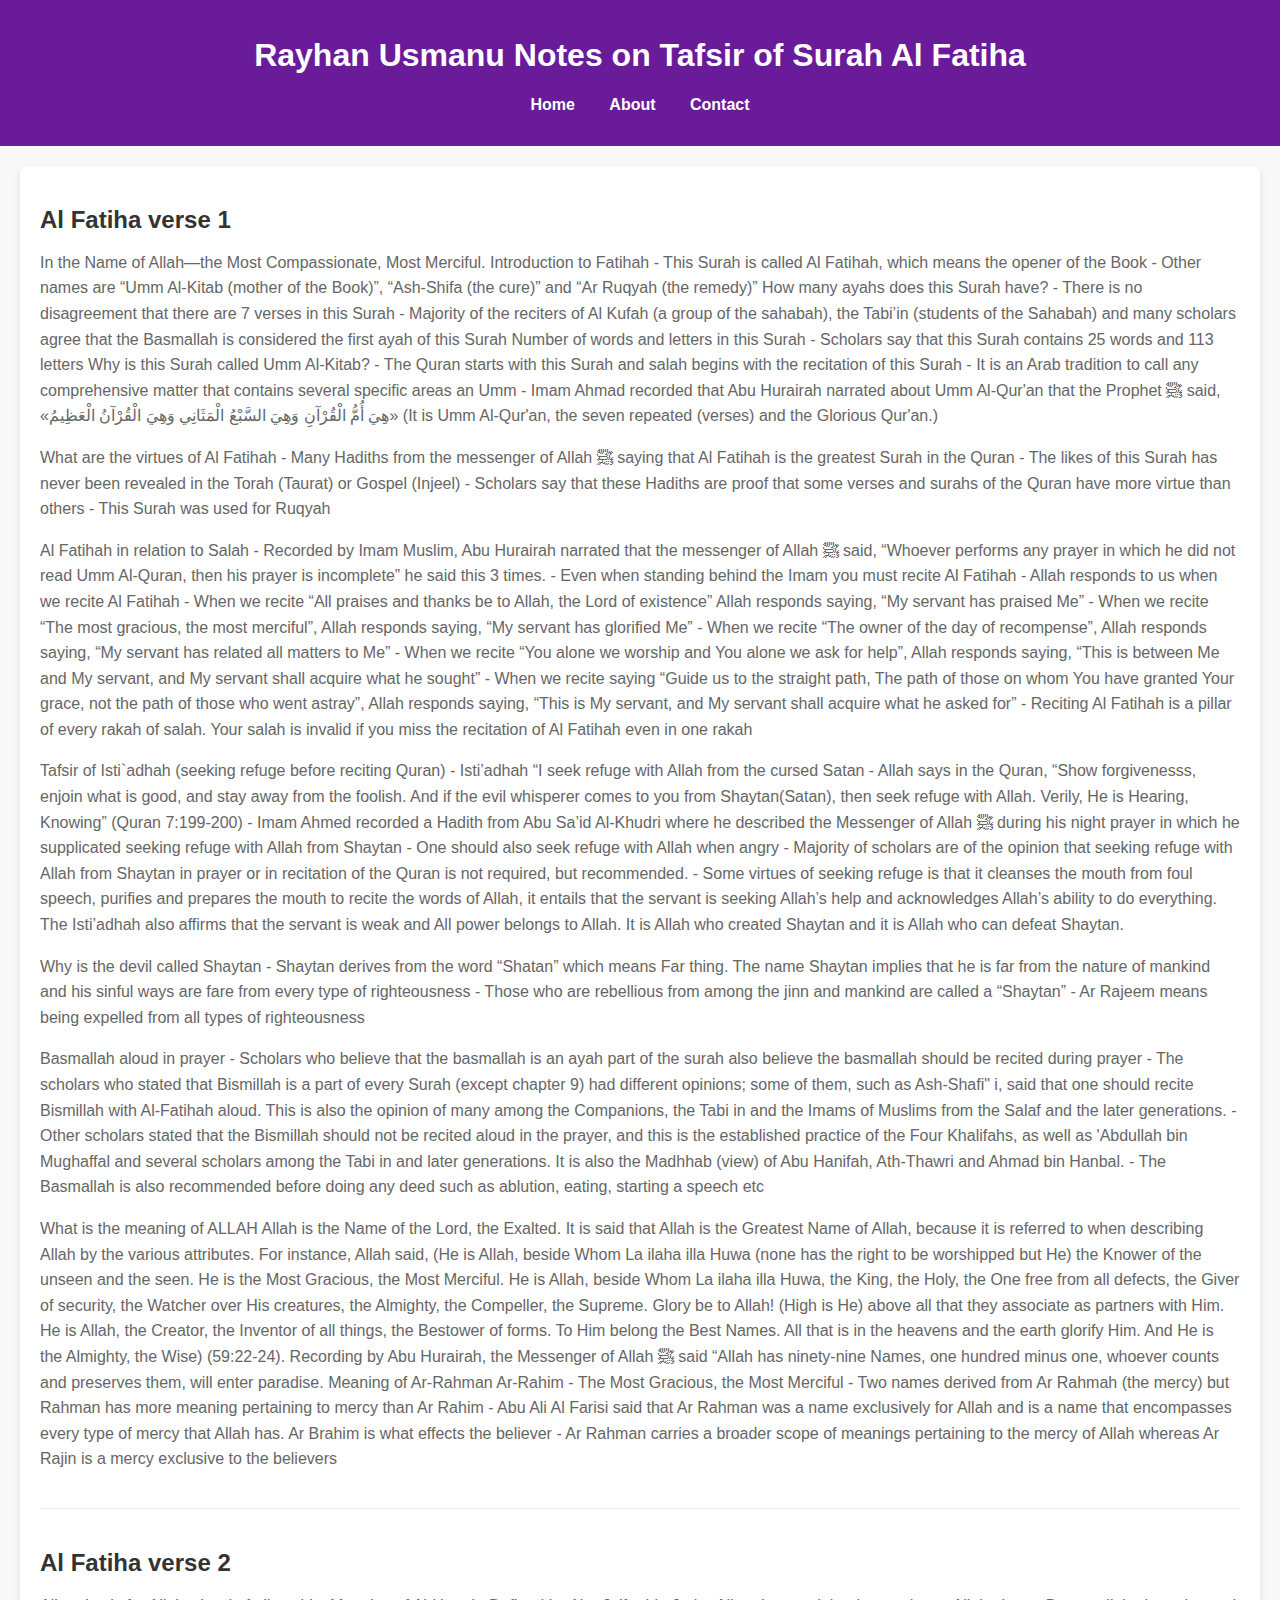
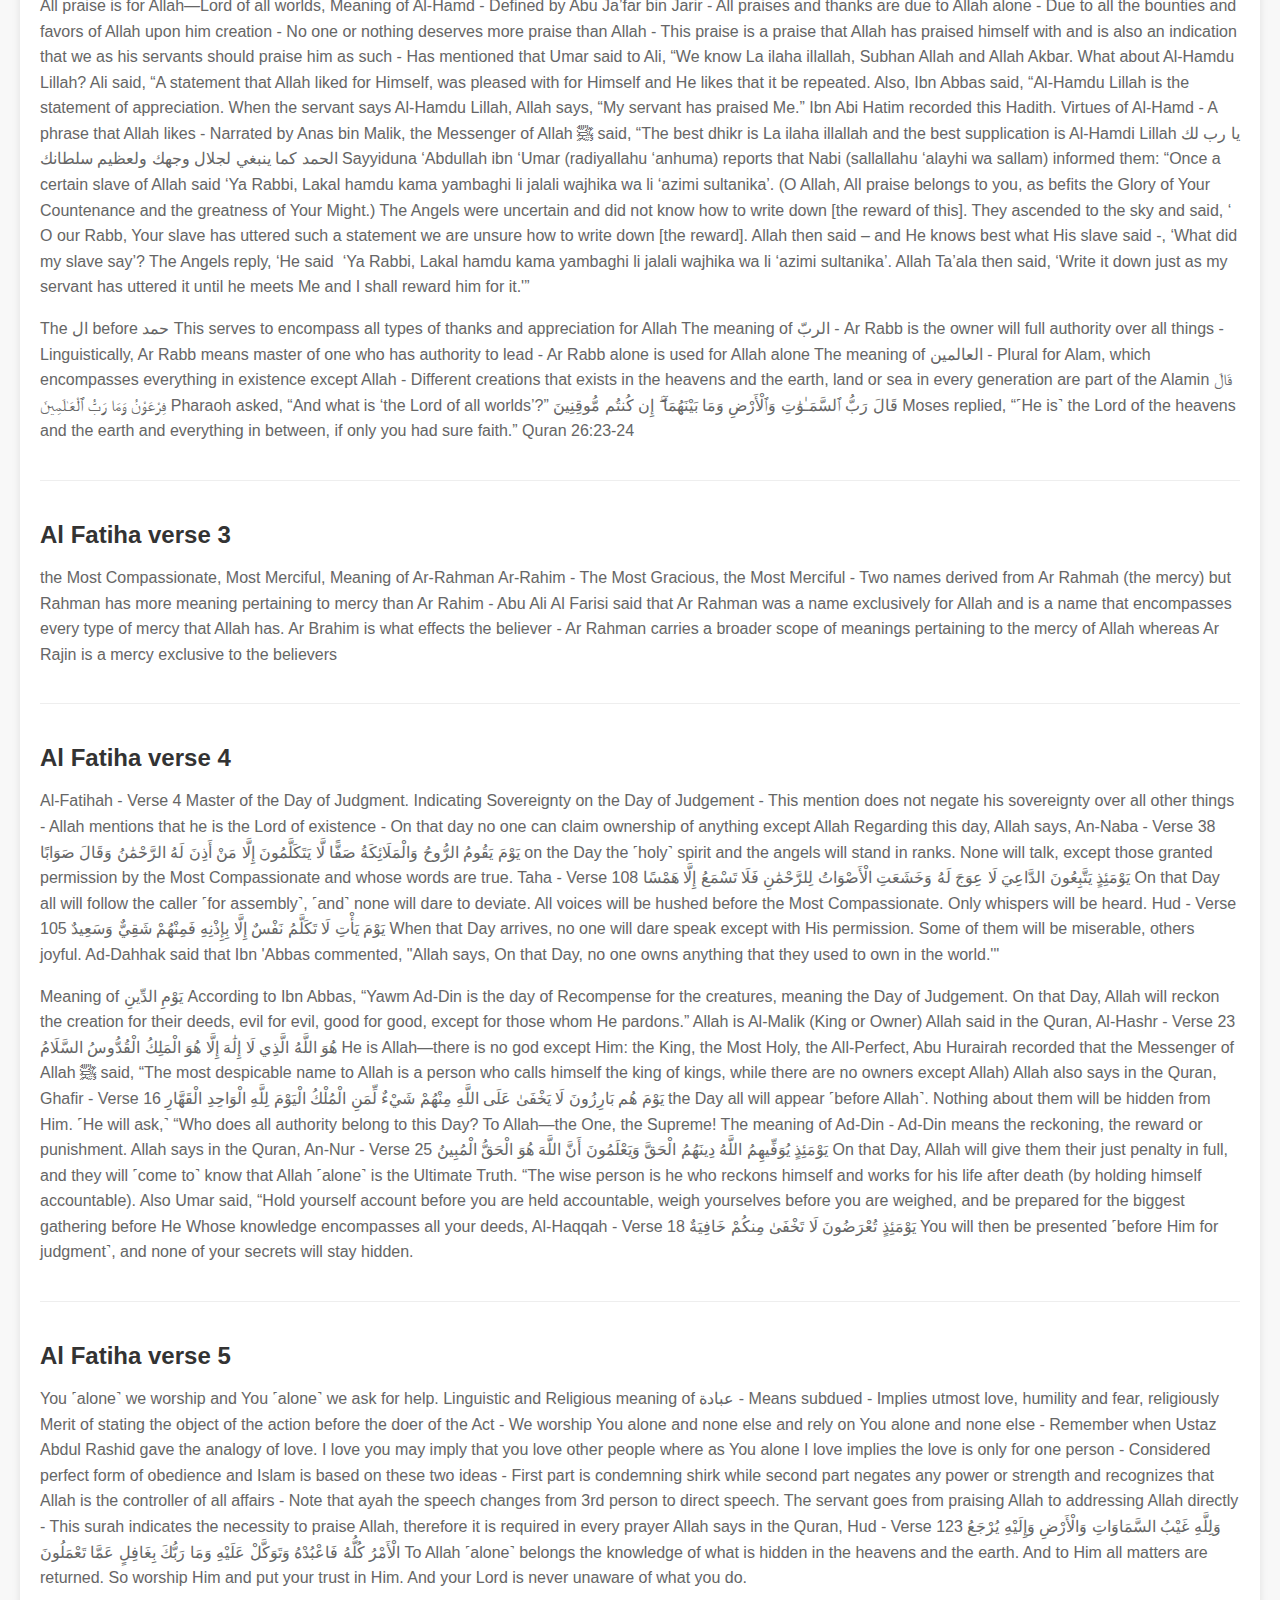
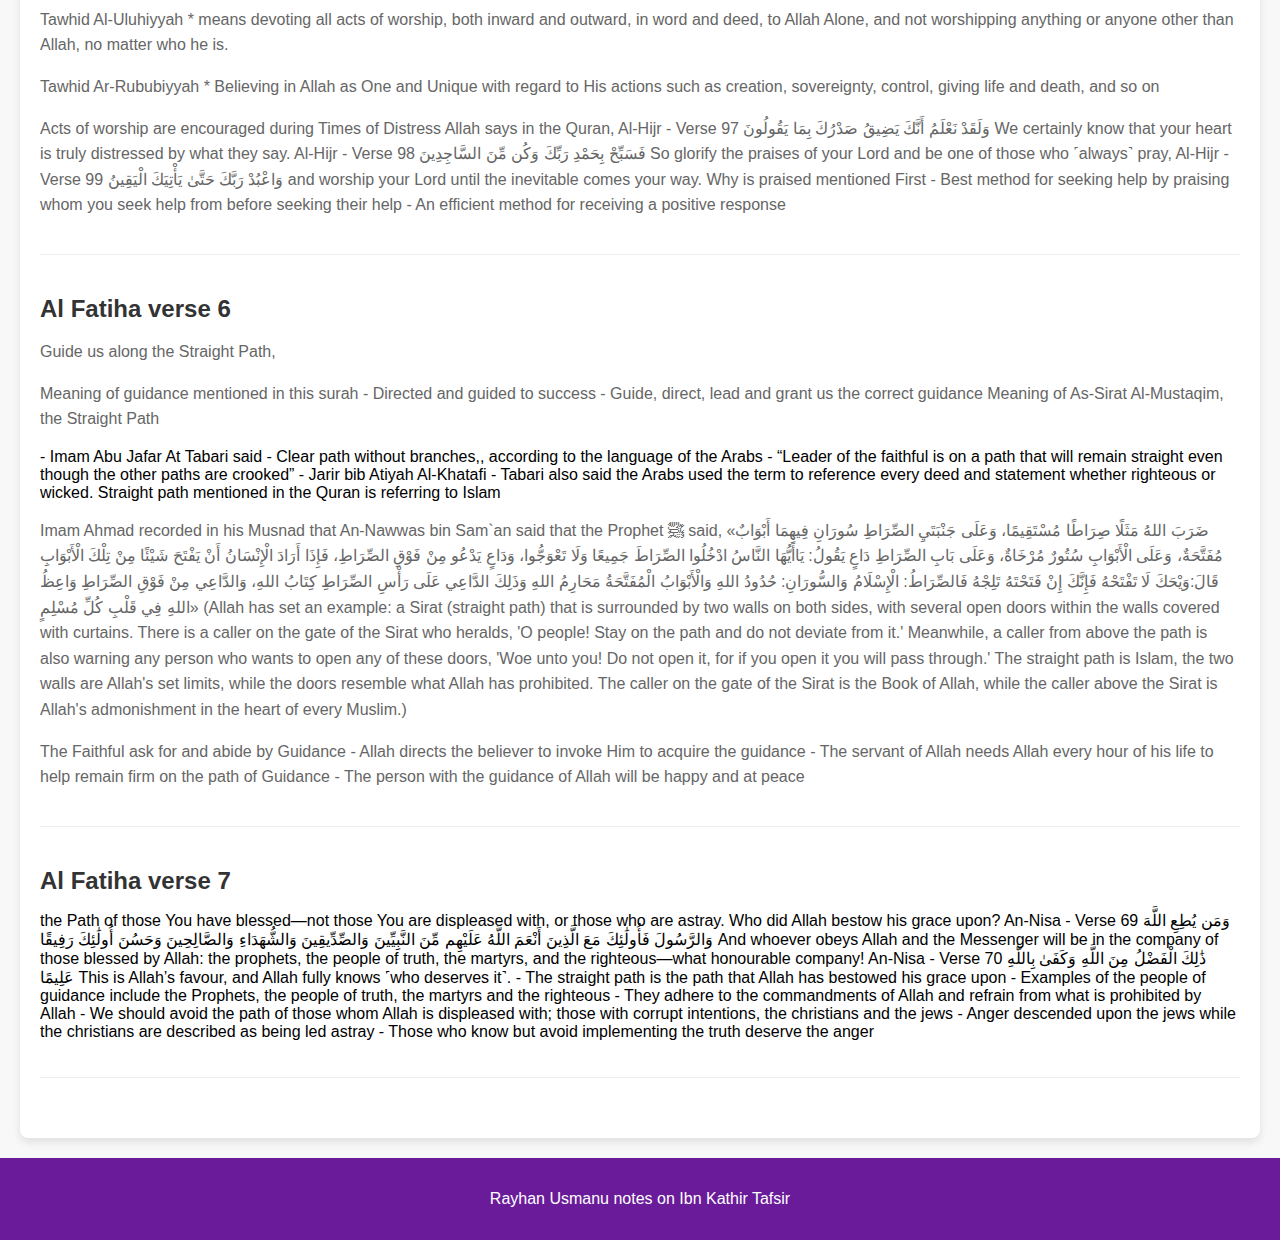
==== Simple blog post/index.html @ 10bb50d8 "Rayhan Usmanu blog page" ====
<!DOCTYPE html>
<html lang="en">
<head>
    <meta charset="UTF-8">
    <meta name="viewport" content="width=device-width, initial-scale=1.0">
    <title>Tafsir of Surah Al Fatiha</title>
    <link href="styles.css" rel="stylesheet">
</head>
<body>
    <header>
        <h1>Rayhan Usmanu Notes on Tafsir of Surah Al Fatiha</h1>
        <nav>
            <ul>
                <li>
                    <a href="index.html">Home</a>
                </li>
                <li>
                    <a href="index-copy.html">About</a>
                </li>
                <li>
                    <a href="mailto: Rayhanusmanu1@gmail.com">Contact</a>
                </li>
            </ul>
        </nav>
    </header>
    <main>
        <article>
            <h2>Al Fatiha verse 1</h2>
            <p>
                In the Name of Allah—the Most Compassionate, Most Merciful.

Introduction to Fatihah
- This Surah is called Al Fatihah, which means the opener of the Book
- Other names are “Umm Al-Kitab (mother of the Book)”, “Ash-Shifa (the cure)” and “Ar Ruqyah (the remedy)”
How many ayahs does this Surah have?
- There is no disagreement that there are 7 verses in this Surah 
- Majority of the reciters of Al Kufah (a group of the sahabah), the Tabi’in (students of the Sahabah) and many scholars agree that the Basmallah is considered the first ayah of this Surah 
Number of words and letters in this Surah
- Scholars say that this Surah contains 25 words and 113 letters
Why is this Surah called Umm Al-Kitab?
- The Quran starts with this Surah and salah begins with the recitation of this Surah
- It is an Arab tradition to call any comprehensive matter that contains several specific areas an Umm
- Imam Ahmad recorded that Abu Hurairah narrated about Umm Al-Qur'an that the Prophet ﷺ said, «هِيَ أُمُّ الْقُرْآنِ وَهِيَ السَّبْعُ الْمَثَانِي وَهِيَ الْقُرْآنُ الْعَظِيمُ» (It is Umm Al-Qur'an, the seven repeated (verses) and the Glorious Qur'an.)</p>

<p>What are the virtues of Al Fatihah
- Many Hadiths from the messenger of Allah ﷺ saying that Al Fatihah is the greatest Surah in the Quran 
- The likes of this Surah has never been revealed in the Torah (Taurat) or Gospel (Injeel)
- Scholars say that these Hadiths are proof that some verses and surahs of the Quran have more virtue than others 
- This Surah was used for Ruqyah</p>
<p>Al Fatihah in relation to Salah
- Recorded by Imam Muslim, Abu Hurairah narrated that the messenger of Allah ﷺ said, “Whoever performs any prayer in which he did not read Umm Al-Quran, then his prayer is incomplete” he said this 3 times. 
- Even when standing behind the Imam you must recite Al Fatihah 
- Allah responds to us when we recite Al Fatihah 
- When we recite “All praises and thanks be to Allah, the Lord of existence” Allah responds saying, “My servant has praised Me”
- When we recite “The most gracious, the most merciful”, Allah responds saying, “My servant has glorified Me”
- When we recite “The owner of the day of recompense”, Allah responds saying, “My servant has related all matters to Me”
- When we recite “You alone we worship and You alone we ask for help”, Allah responds saying, “This is between Me and My servant, and My servant shall acquire what he sought”
- When we recite saying “Guide us to the straight path, The path of those on whom You have granted Your grace, not the path of those who went astray”, Allah responds saying, “This is My servant, and My servant shall acquire what he asked for”
- Reciting Al Fatihah is a pillar of every rakah of salah. Your salah is invalid if you miss the recitation of Al Fatihah even in one rakah</p>

<p>Tafsir of Isti`adhah (seeking refuge before reciting Quran)
- Isti’adhah “I seek refuge with Allah from the cursed Satan
- Allah says in the Quran, “Show forgivenesss, enjoin what is good, and stay away from the foolish. And if the evil whisperer comes to you from Shaytan(Satan), then seek refuge with Allah. Verily, He is Hearing, Knowing” (Quran 7:199-200)
- Imam Ahmed recorded a Hadith from Abu Sa’id Al-Khudri where he described the Messenger of Allah ﷺ during his night prayer in which he supplicated seeking refuge with Allah from Shaytan
- One should also seek refuge with Allah when angry
- Majority of scholars are of the opinion that seeking refuge with Allah from Shaytan in prayer or in recitation of the Quran is not required, but recommended. 
- Some virtues of seeking refuge is that it cleanses the mouth from foul speech, purifies and prepares the mouth to recite the words of Allah, it entails that the servant is seeking Allah’s help and acknowledges Allah’s ability to do everything. The Isti’adhah also affirms that the servant is weak and All power belongs to Allah. It is Allah who created Shaytan and it is Allah who can defeat Shaytan.</p>
<p>Why is the devil called Shaytan
    - Shaytan derives from the word “Shatan” which means Far thing. The name Shaytan implies that he is far from the nature of mankind and his sinful ways are fare from every type of righteousness 
    - Those who are rebellious from among the jinn and mankind are called a “Shaytan”
    - Ar Rajeem means being expelled from all types of righteousness </p>
<p>Basmallah aloud in prayer
    - Scholars who believe that the basmallah is an ayah part of the surah also believe the basmallah should be recited during prayer 
    - The scholars who stated that Bismillah is a part of every Surah (except chapter 9) had different opinions; some of them, such as Ash-Shafi" i, said that one should recite Bismillah with Al-Fatihah aloud. This is also the opinion of many among the Companions, the Tabi in and the Imams of Muslims from the Salaf and the later generations.
    - Other scholars stated that the Bismillah should not be recited aloud in the prayer, and this is the established practice of the Four Khalifahs, as well as 'Abdullah bin Mughaffal and several scholars among the Tabi in and later generations. It is also the Madhhab (view) of Abu Hanifah, Ath-Thawri and Ahmad bin Hanbal.
    - The Basmallah is also recommended before doing any deed such as ablution, eating, starting a speech etc
    </p>
    <p>What is the meaning of ALLAH
        Allah is the Name of the Lord, the Exalted. It is said that Allah is the Greatest Name of Allah, because it is referred to when describing Allah by the various attributes. For instance, Allah said,
        
        (He is Allah, beside Whom La ilaha illa Huwa (none has the right to be worshipped but He) the Knower of the unseen and the seen. He is the Most Gracious, the Most Merciful. He is Allah, beside Whom La ilaha illa Huwa, the King, the Holy, the One free from all defects, the Giver of security, the Watcher over His creatures, the Almighty, the Compeller, the Supreme. Glory be to Allah! (High is He) above all that they associate as partners with Him. He is Allah, the Creator, the Inventor of all things, the Bestower of forms. To Him belong the Best Names. All that is in the heavens and the earth glorify Him. And He is the Almighty, the Wise) (59:22-24).
        
        Recording by Abu Hurairah, the Messenger of Allah ﷺ said “Allah has ninety-nine Names, one hundred minus one, whoever counts and preserves them, will enter paradise.
        
        Meaning of Ar-Rahman Ar-Rahim - The Most Gracious, the Most Merciful
        - Two names derived from Ar Rahmah (the mercy) but Rahman has more meaning pertaining to mercy than Ar Rahim
        - Abu Ali Al Farisi said that Ar Rahman was a name exclusively for Allah and is a name that encompasses every type of mercy that Allah has. Ar Brahim is what effects the believer 
        - Ar Rahman carries a broader scope of meanings pertaining to the mercy of Allah whereas Ar Rajin is a mercy exclusive to the believers</p>
        </article>
        <article>
            <h2>Al Fatiha verse 2</h2>
            <p>

                All praise is for Allah—Lord of all worlds,
                
                Meaning of Al-Hamd
                
                - Defined by Abu Ja’far bin Jarir
                - All praises and thanks are due to Allah alone
                - Due to all the bounties and favors of Allah upon him creation
                - No one or nothing deserves more praise than Allah
                - This praise is a praise that Allah has praised himself with and is also an indication that we as his servants should praise him as such
                - Has mentioned that Umar said to Ali, “We know La ilaha illallah, Subhan Allah and Allah Akbar. What about Al-Hamdu Lillah? Ali said, “A statement that Allah liked for Himself, was pleased with for Himself and He likes that it be repeated. Also, Ibn Abbas said, “Al-Hamdu Lillah is the statement of appreciation. When the servant says Al-Hamdu Lillah, Allah says, “My servant has praised Me.” Ibn Abi Hatim recorded this Hadith.
                
                Virtues of Al-Hamd
                - A phrase that Allah likes
                - Narrated by Anas bin Malik, the Messenger of Allah ﷺ said, “The best dhikr is La ilaha illallah and the best supplication is Al-Hamdi Lillah
                
                ‎يا رب لك الحمد كما ينبغي لجلال وجهك ولعظيم سلطانك
                
                Sayyiduna ‘Abdullah ibn ‘Umar (radiyallahu ‘anhuma) reports that Nabi (sallallahu ‘alayhi wa sallam) informed them:
                “Once a certain slave of Allah said ‘Ya Rabbi, Lakal hamdu kama yambaghi li jalali wajhika wa li ‘azimi sultanika’. (O Allah, All praise belongs to you, as befits the Glory of Your Countenance and the greatness of Your Might.)
                The Angels were uncertain and did not know how to write down [the reward of this]. They ascended to the sky and said, ‘ O our Rabb, Your slave has uttered such a statement we are unsure how to write down [the reward]. Allah then said – and He knows best what His slave said -, ‘What did my slave say’?
                The Angels reply, ‘He said  ‘Ya Rabbi, Lakal hamdu kama yambaghi li jalali wajhika wa li ‘azimi sultanika’.
                Allah Ta’ala then said, ‘Write it down just as my servant has uttered it until he meets Me and I shall reward him for it.'”</p>
                <p>The ال before حمد 
                    This serves to encompass all types of thanks and appreciation for Allah
                    
                    The meaning of الربّ
                    - Ar Rabb is the owner will full authority over all things 
                    - Linguistically, Ar Rabb means master of one who has authority to lead 
                    - Ar Rabb alone is used for Allah alone
                    
                    The meaning of العالمين
                    - Plural for Alam, which encompasses everything in existence except Allah
                    - Different creations that exists in the heavens and the earth, land or sea in every generation are part of the Alamin
                    
                    ‎قَالَ فِرْعَوْنُ وَمَا رَبُّ ٱلْعَـٰلَمِينَ 
                    Pharaoh asked, “And what is ‘the Lord of all worlds’?”
                    
                    ‎قَالَ رَبُّ ٱلسَّمَـٰوَٰتِ وَٱلْأَرْضِ وَمَا بَيْنَهُمَآ ۖ إِن كُنتُم مُّوقِنِينَ 
                    Moses replied, “˹He is˺ the Lord of the heavens and the earth and everything in between, if only you had sure faith.”
                    
                    Quran 26:23-24
                    </p>
        </article>
        <article>
            <h2>Al Fatiha verse 3</h2>
            <p>

                the Most Compassionate, Most Merciful,
                
                Meaning of Ar-Rahman Ar-Rahim - The Most Gracious, the Most Merciful
                - Two names derived from Ar Rahmah (the mercy) but Rahman has more meaning pertaining to mercy than Ar Rahim
                - Abu Ali Al Farisi said that Ar Rahman was a name exclusively for Allah and is a name that encompasses every type of mercy that Allah has. Ar Brahim is what effects the believer 
                - Ar Rahman carries a broader scope of meanings pertaining to the mercy of Allah whereas Ar Rajin is a mercy exclusive to the believers
                </p>
        </article>
        <article>
            <h2>Al Fatiha verse 4</h2>
            <p>Al-Fatihah - Verse 4

                
                
                Master of the Day of Judgment.
                
                Indicating Sovereignty on the Day of Judgement
                - This mention does not negate his sovereignty over all other things
                - Allah mentions that he is the Lord of existence 
                - On that day no one can claim ownership of anything except Allah
                
                Regarding this day, Allah says, 
                
                An-Naba - Verse 38
                
                ‎يَوْمَ يَقُومُ الرُّوحُ وَالْمَلَائِكَةُ صَفًّا لَّا يَتَكَلَّمُونَ إِلَّا مَنْ أَذِنَ لَهُ الرَّحْمَٰنُ وَقَالَ صَوَابًا
                
                on the Day the ˹holy˺ spirit and the angels will stand in ranks. None will talk, except those granted permission by the Most Compassionate and whose words are true.
                
                
                Taha - Verse 108
                
                ‎يَوْمَئِذٍ يَتَّبِعُونَ الدَّاعِيَ لَا عِوَجَ لَهُ وَخَشَعَتِ الْأَصْوَاتُ لِلرَّحْمَٰنِ فَلَا تَسْمَعُ إِلَّا هَمْسًا
                
                On that Day all will follow the caller ˹for assembly˺, ˹and˺ none will dare to deviate. All voices will be hushed before the Most Compassionate. Only whispers will be heard.
                
                
                Hud - Verse 105
                
                ‎يَوْمَ يَأْتِ لَا تَكَلَّمُ نَفْسٌ إِلَّا بِإِذْنِهِ فَمِنْهُمْ شَقِيٌّ وَسَعِيدٌ
                
                When that Day arrives, no one will dare speak except with His permission. Some of them will be miserable, others joyful.
                
                Ad-Dahhak said that Ibn 'Abbas commented,
                "Allah says, On that Day, no one owns anything that they used to own in the world.'"
                </p>
                <p>Meaning of  يَوْمِ الدِّينِ

                    According to Ibn Abbas, “Yawm Ad-Din is the day of Recompense for the creatures, meaning the Day of Judgement. On that Day, Allah will reckon the creation for their deeds, evil for evil, good for good, except for those whom He pardons.”
                   
                   Allah is Al-Malik (King or Owner)
                   
                   Allah said in the Quran,
                   
                   Al-Hashr - Verse 23
                   
                   ‎هُوَ اللَّهُ الَّذِي لَا إِلَٰهَ إِلَّا هُوَ الْمَلِكُ الْقُدُّوسُ السَّلَامُ 
                   
                   He is Allah—there is no god except Him: the King, the Most Holy, the All-Perfect, 
                   
                   
                   Abu Hurairah recorded that the Messenger of Allah ﷺ said, “The most despicable name to Allah is a person who calls himself the king of kings, while there are no owners except Allah)
                   
                   Allah also says in the Quran,
                   
                   Ghafir - Verse 16
                   
                   ‎يَوْمَ هُم بَارِزُونَ لَا يَخْفَىٰ عَلَى اللَّهِ مِنْهُمْ شَيْءٌ لِّمَنِ الْمُلْكُ الْيَوْمَ لِلَّهِ الْوَاحِدِ الْقَهَّارِ
                   
                   the Day all will appear ˹before Allah˺. Nothing about them will be hidden from Him. ˹He will ask,˺ “Who does all authority belong to this Day? To Allah—the One, the Supreme!
                   
                   The meaning of Ad-Din
                   - Ad-Din means the reckoning, the reward or punishment. 
                   
                   Allah says in the Quran,
                   
                   An-Nur - Verse 25
                   
                   ‎يَوْمَئِذٍ يُوَفِّيهِمُ اللَّهُ دِينَهُمُ الْحَقَّ وَيَعْلَمُونَ أَنَّ اللَّهَ هُوَ الْحَقُّ الْمُبِينُ
                   
                   On that Day, Allah will give them their just penalty in full, and they will ˹come to˺ know that Allah ˹alone˺ is the Ultimate Truth.
                   
                   “The wise person is he who reckons himself and works for his life after death (by holding himself accountable). Also Umar said, “Hold yourself account before you are held accountable, weigh yourselves before you are weighed, and be prepared for the biggest gathering before He Whose knowledge encompasses all your deeds,
                   
                   Al-Haqqah - Verse 18
                   
                   ‎يَوْمَئِذٍ تُعْرَضُونَ لَا تَخْفَىٰ مِنكُمْ خَافِيَةٌ
                   
                   You will then be presented ˹before Him for judgment˺, and none of your secrets will stay hidden.
                   </p>
        </article>
        <article>
            <h2>Al Fatiha verse 5</h2>
            <p>
                You ˹alone˺ we worship and You ˹alone˺ we ask for help.
                
                
                
                
                Linguistic and Religious meaning of عبادة
                
                - Means subdued
                - Implies utmost love, humility and fear, religiously
                
                
                Merit of stating the object of the action before the doer of the Act
                
                - We worship You alone and none else and rely on You alone and none else
                - Remember when Ustaz Abdul Rashid gave the analogy of love. I love you may imply that you love other people where as You alone I love implies the love is only for one person
                - Considered perfect form of obedience and Islam is based on these two ideas
                - First part is condemning shirk while second part negates any power or strength and recognizes that Allah is the controller of all affairs
                - Note that ayah the speech changes from 3rd person to direct speech. The servant goes from praising Allah to addressing Allah directly
                - This surah indicates the necessity to praise Allah, therefore it is required in every prayer
                
                Allah says in the Quran,
                
                Hud - Verse 123
                
                ‎وَلِلَّهِ غَيْبُ السَّمَاوَاتِ وَالْأَرْضِ وَإِلَيْهِ يُرْجَعُ الْأَمْرُ كُلُّهُ فَاعْبُدْهُ وَتَوَكَّلْ عَلَيْهِ وَمَا رَبُّكَ بِغَافِلٍ عَمَّا تَعْمَلُونَ
                
                To Allah ˹alone˺ belongs the knowledge of what is hidden in the heavens and the earth. And to Him all matters are returned. So worship Him and put your trust in Him. And your Lord is never unaware of what you do.</p>
                <p>Tawhid Al-Uluhiyyah
                    * means devoting all acts of worship, both inward and outward, in word and deed, to Allah Alone, and not worshipping anything or anyone other than Allah, no matter who he is.</p>
                    <p>Tawhid Ar-Rububiyyah
                        * Believing in Allah as One and Unique with regard to His actions such as creation, sovereignty, control, giving life and death, and so on</p>
                        <p>Acts of worship are encouraged during Times of Distress

                            Allah says in the Quran,
                            
                            Al-Hijr - Verse 97
                            
                            ‎وَلَقَدْ نَعْلَمُ أَنَّكَ يَضِيقُ صَدْرُكَ بِمَا يَقُولُونَ
                            
                            We certainly know that your heart is truly distressed by what they say.
                            
                            Al-Hijr - Verse 98
                            
                            ‎فَسَبِّحْ بِحَمْدِ رَبِّكَ وَكُن مِّنَ السَّاجِدِينَ
                            
                            So glorify the praises of your Lord and be one of those who ˹always˺ pray,
                            
                            Al-Hijr - Verse 99
                            
                            ‎وَاعْبُدْ رَبَّكَ حَتَّىٰ يَأْتِيَكَ الْيَقِينُ
                            
                            and worship your Lord until the inevitable comes your way.
                            
                            
                            
                            Why is praised mentioned First
                            - Best method for seeking help by praising whom you seek help from before seeking their help
                            - An efficient method for receiving a positive response</p>
        </article>
        <article>
            <h2>Al Fatiha verse 6</h2>
            <p>

                Guide us along the Straight Path,
                
                
                <p>Meaning of guidance mentioned in this surah
                - Directed and guided to success
                - Guide, direct, lead and grant us the correct guidance
                
                Meaning of As-Sirat Al-Mustaqim, the Straight Path</p>
                
                - Imam Abu Jafar At Tabari said
                - Clear path without branches,, according to the language of the Arabs 
                - “Leader of the faithful is on a path that will remain straight even though the other paths are crooked” - Jarir bib Atiyah Al-Khatafi
                - Tabari also said the Arabs used the term to reference every deed and statement whether righteous or wicked. Straight path mentioned in the Quran is referring to Islam
                </p>
                <p>Imam Ahmad recorded in his Musnad that An-Nawwas bin Sam`an said that the Prophet ﷺ said,

                    ‎«ضَرَبَ اللهُ مَثَلًا صِرَاطًا مُسْتَقِيمًا، وَعَلَى جَنْبَتَيِ الصِّرَاطِ سُورَانِ فِيهِمَا أَبْوَابٌ مُفَتَّحَةٌ، وَعَلَى الْأَبْوَابِ سُتُورٌ مُرْخَاةٌ، وَعَلَى بَابِ الصِّرَاطِ دَاعٍ يَقُولُ: يَاأَيُّهَا النَّاسُ ادْخُلُوا الصِّرَاطَ جَمِيعًا وَلَا تَعْوَجُّوا، وَدَاعٍ يَدْعُو مِنْ فَوْقِ الصِّرَاطِ، فَإِذَا أَرَادَ الْإِنْسَانُ أَنْ يَفْتَحَ شَيْئًا مِنْ تِلْكَ الْأَبْوَابِ قَالَ:وَيْحَكَ لَا تَفْتَحْهُ فَإِنَّكَ إِنْ فَتَحْتَهُ تَلِجْهُ فَالصِّرَاطُ: الْإِسْلَامُ وَالسُّورَانِ: حُدُودُ اللهِ وَالْأَبْوَابُ الْمُفَتَّحَةُ مَحَارِمُ اللهِ وَذَلِكَ الدَّاعِي عَلَى رَأْسِ الصِّرَاطِ كِتَابُ اللهِ، وَالدَّاعِي مِنْ فَوْقِ الصِّرَاطِ وَاعِظُ اللهِ فِي قَلْبِ كُلِّ مُسْلِمٍ»
                    
                    (Allah has set an example: a Sirat (straight path) that is surrounded by two walls on both sides, with several open doors within the walls covered with curtains. There is a caller on the gate of the Sirat who heralds, 'O people! Stay on the path and do not deviate from it.' Meanwhile, a caller from above the path is also warning any person who wants to open any of these doors, 'Woe unto you! Do not open it, for if you open it you will pass through.' The straight path is Islam, the two walls are Allah's set limits, while the doors resemble what Allah has prohibited. The caller on the gate of the Sirat is the Book of Allah, while the caller above the Sirat is Allah's admonishment in the heart of every Muslim.)
                    </p>
                    <p>The Faithful ask for and abide by Guidance

                        - Allah directs the believer to invoke Him to acquire the guidance
                        - The servant of Allah needs Allah every hour of his life to help remain firm on the path of Guidance
                        - The person with the guidance of Allah will be happy and at peace</p>
        </article>
        <article>
            <h2>Al Fatiha verse 7</h2>
            <p></p>

                the Path of those You have blessed—not those You are displeased with, or those who are astray.
                
                Who did Allah bestow his grace upon?
                
                An-Nisa - Verse 69
                
                ‎وَمَن يُطِعِ اللَّهَ وَالرَّسُولَ فَأُولَٰئِكَ مَعَ الَّذِينَ أَنْعَمَ اللَّهُ عَلَيْهِم مِّنَ النَّبِيِّينَ وَالصِّدِّيقِينَ وَالشُّهَدَاءِ وَالصَّالِحِينَ وَحَسُنَ أُولَٰئِكَ رَفِيقًا
                
                And whoever obeys Allah and the Messenger will be in the company of those blessed by Allah: the prophets, the people of truth, the martyrs, and the righteous—what honourable company!
                
                An-Nisa - Verse 70
                
                ‎ذَٰلِكَ الْفَضْلُ مِنَ اللَّهِ وَكَفَىٰ بِاللَّهِ عَلِيمًا
                
                This is Allah’s favour, and Allah fully knows ˹who deserves it˺.
                
                
                - The straight path is the path that Allah has bestowed his grace upon
                - Examples of the people of guidance include the Prophets, the people of truth, the martyrs and the righteous 
                - They adhere to the commandments of Allah and refrain from what is prohibited by Allah
                - We should avoid the path of those whom Allah is displeased with; those with corrupt intentions, the christians and the jews 
                - Anger descended upon the jews while the christians are described as being led astray
                - Those who know but avoid implementing the truth deserve the anger 
                </p>
        </article>
    </main>
    <footer>
        <p> Rayhan Usmanu notes on Ibn Kathir Tafsir</p>
    </footer>
</body>
</html>
---- Simple blog post/styles.css ----
body {
    font-family: 'Arial', sans-serif;
    margin: 0;
    padding: 0;
    background-color: #f8f8f8; /* Light background for the entire page */
}

header {
    background-color: #6a1b9a; /* Vibrant purple header */
    color: #ffffff;
    text-align: center;
    padding: 1em 0;
}

header nav ul {
    list-style: none;
    padding: 0;
}

header nav ul li {
    display: inline;
    margin: 0 15px;
}

header nav ul li a {
    color: #ffffff;
    text-decoration: none;
    font-weight: bold;
}

main {
    margin: 20px;
    background-color: #ffffff; /* White background for the main content */
    padding: 20px;
    border-radius: 8px; /* Rounded corners for the main content area */
    box-shadow: 0 4px 8px rgba(0, 0, 0, 0.1); /* Subtle shadow for depth */
}

article {
    margin-bottom: 40px;
    padding-bottom: 20px;
    border-bottom: 1px solid #eeeeee; /* Separator for articles */
}

article h2 {
    color: #333333; /* Dark text for titles */
    margin-bottom: 10px;
}

article p {
    color: #666666; /* Lighter text for the body */
    line-height: 1.6; /* Improved readability */
}

footer {
    background-color: #6a1b9a; /* Matching the header's vibrant purple */
    color: #ffffff;
    text-align: center;
    padding: 1em 0;
}
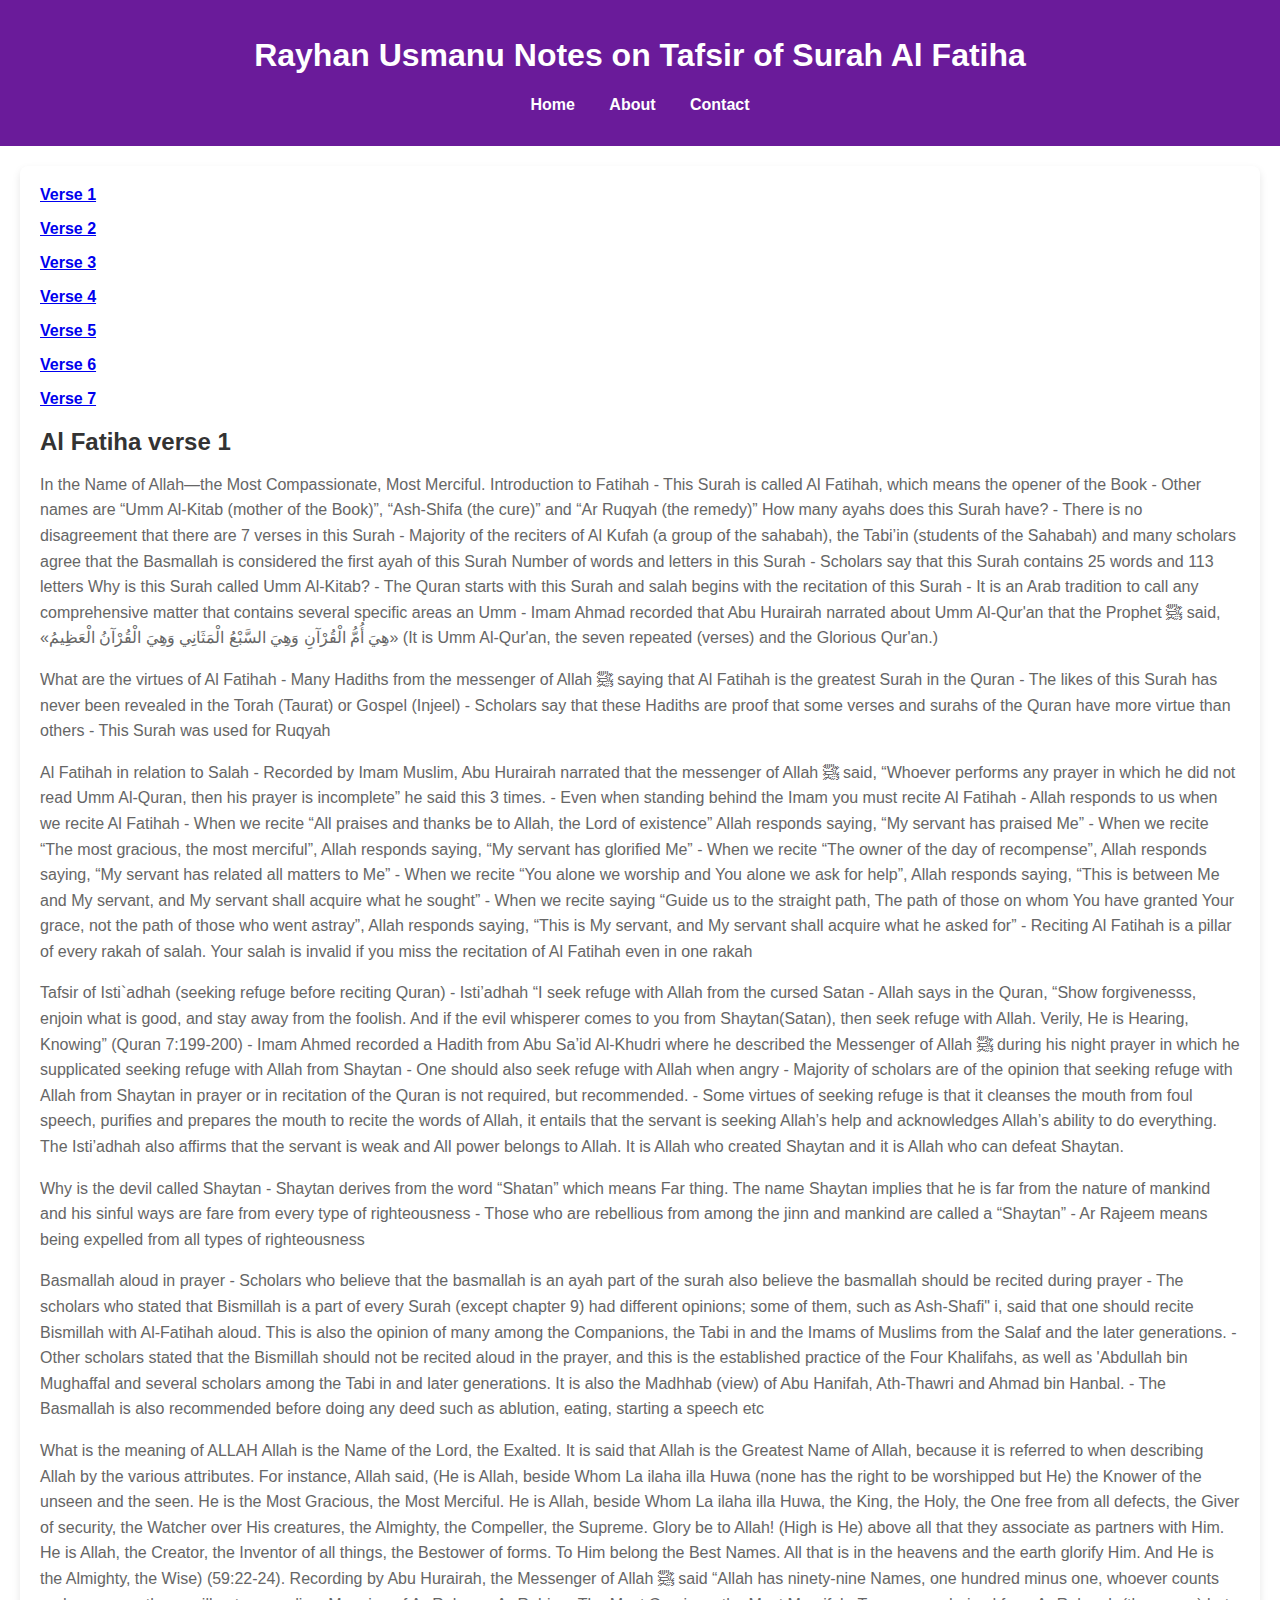
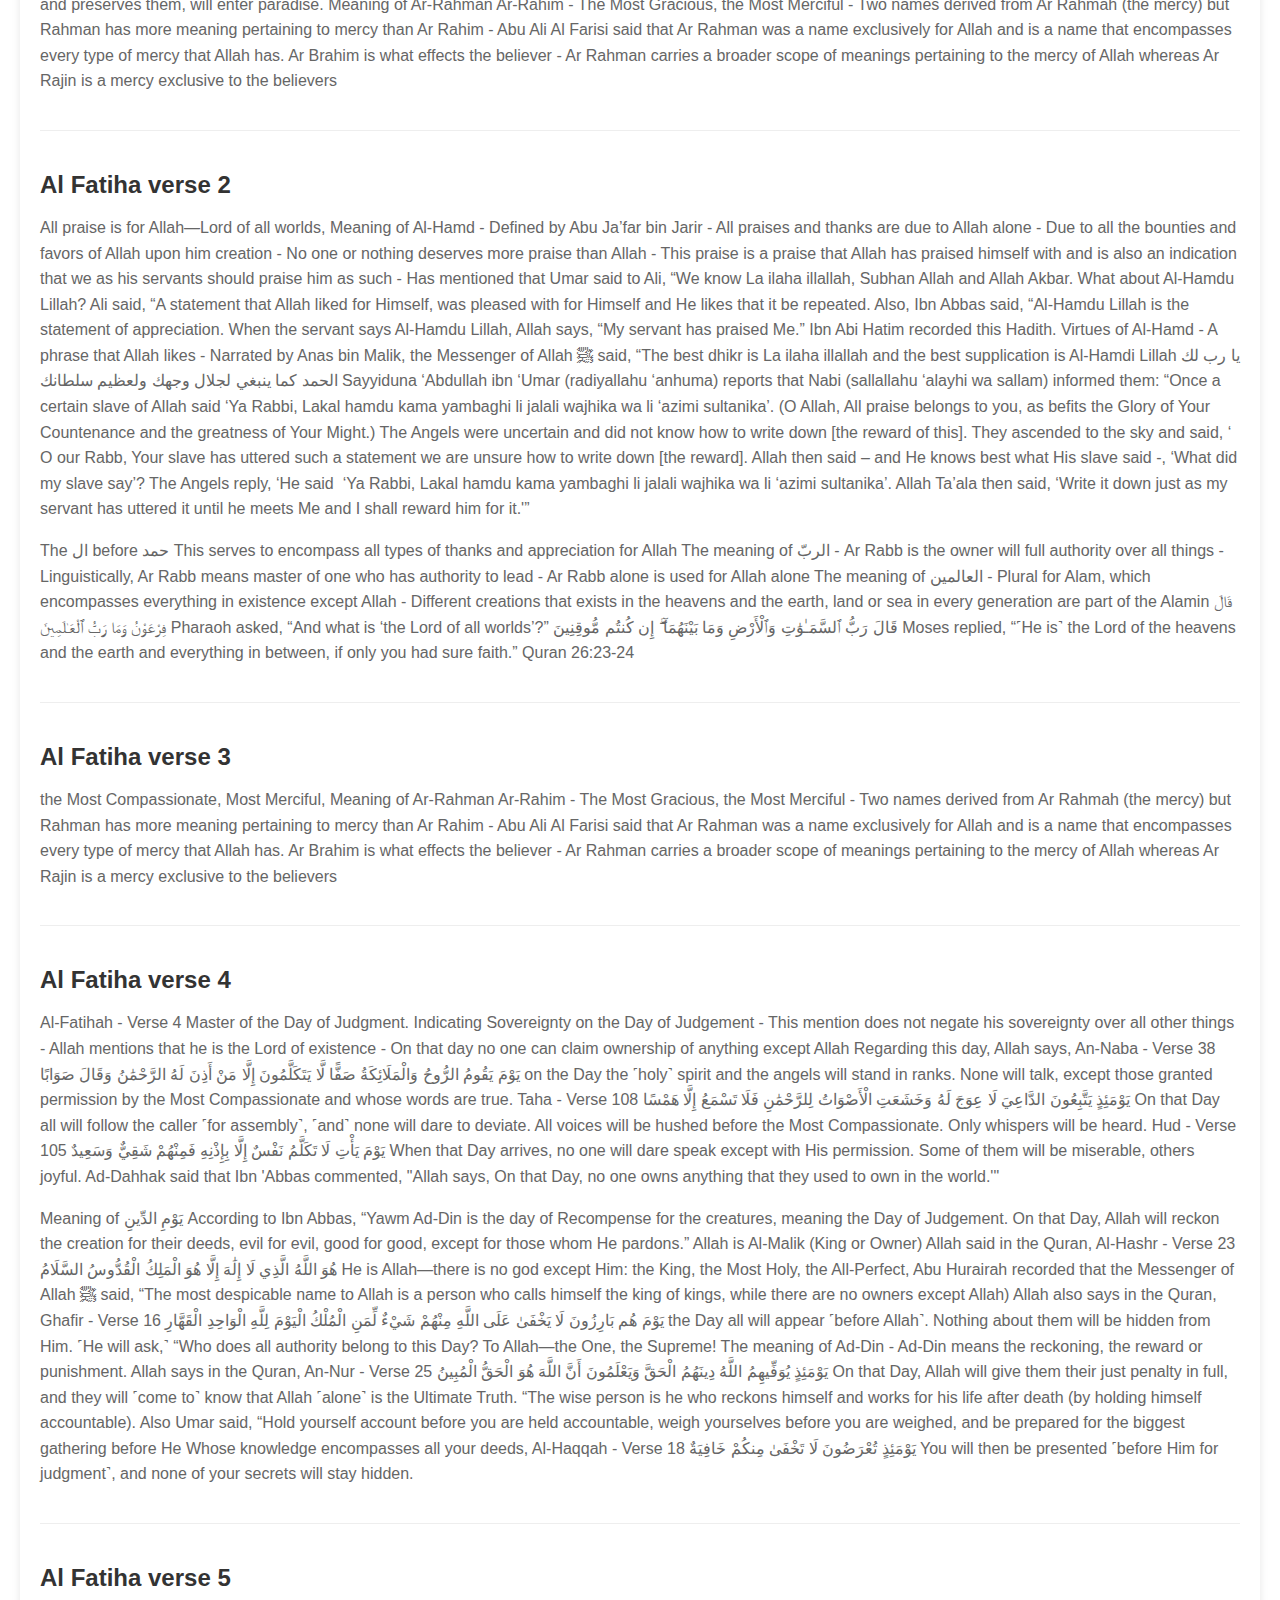
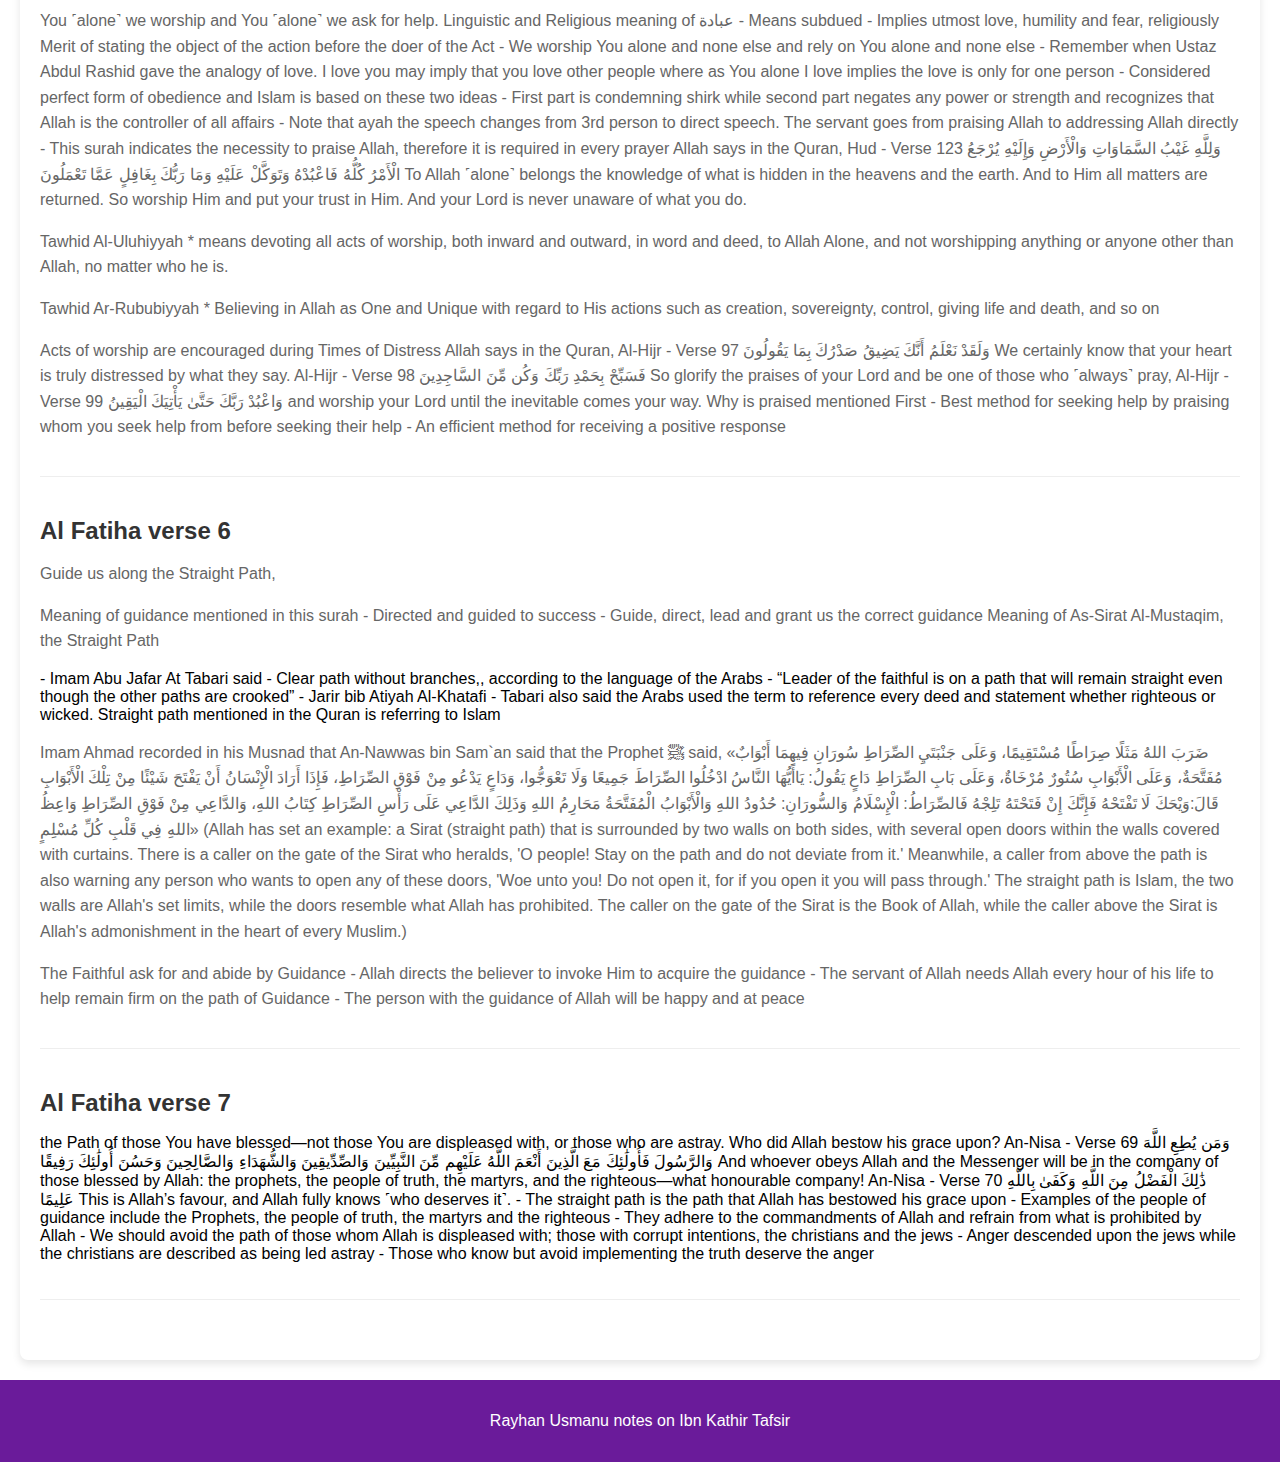
==== commit c3ff04a4: "My blog" ====
--- a/Simple blog post/index.html
+++ b/Simple blog post/index.html
@@ -3,7 +3,7 @@
 <head>
     <meta charset="UTF-8">
     <meta name="viewport" content="width=device-width, initial-scale=1.0">
-    <title>Tafsir of Surah Al Fatiha</title>
+    <title>Rayhan Usmanu Notes on Tafsir of Surah Al Fatiha</title>
     <link href="styles.css" rel="stylesheet">
 </head>
 <body>
@@ -24,8 +24,25 @@
         </nav>
     </header>
     <main>
-        <article>
-            <h2>Al Fatiha verse 1</h2>
+        <nav class="Tableofcontext">
+        
+            <a href="#verse 1">Verse 1</a>
+            <p></p>
+            <a href="#verse 2">Verse 2</a>
+            <p></p>
+            <a href="#verse 3">Verse 3</a>
+            <p></p>
+            <a href="#verse 4">Verse 4</a>
+            <p></p>
+            <a href="#verse 5">Verse 5</a>
+            <p></p>
+            <a href="#verse 6">Verse 6</a>
+            <p></p>
+            <a href="#verse 7">Verse 7</a>
+            <p></p>
+        </nav>
+        <article>
+            <h2 id="verse 1">Al Fatiha verse 1</h2>
             <p>
                 In the Name of Allah—the Most Compassionate, Most Merciful.
 
@@ -88,7 +105,7 @@
         - Ar Rahman carries a broader scope of meanings pertaining to the mercy of Allah whereas Ar Rajin is a mercy exclusive to the believers</p>
         </article>
         <article>
-            <h2>Al Fatiha verse 2</h2>
+            <h2 id="verse 2">Al Fatiha verse 2</h2>
             <p>
 
                 All praise is for Allah—Lord of all worlds,
@@ -135,7 +152,7 @@
                     </p>
         </article>
         <article>
-            <h2>Al Fatiha verse 3</h2>
+            <h2 id="verse 3">Al Fatiha verse 3</h2>
             <p>
 
                 the Most Compassionate, Most Merciful,
@@ -147,7 +164,7 @@
                 </p>
         </article>
         <article>
-            <h2>Al Fatiha verse 4</h2>
+            <h2 id="verse 4">Al Fatiha verse 4</h2>
             <p>Al-Fatihah - Verse 4
 
                 
@@ -230,7 +247,7 @@
                    </p>
         </article>
         <article>
-            <h2>Al Fatiha verse 5</h2>
+            <h2 id="verse 5">Al Fatiha verse 5</h2>
             <p>
                 You ˹alone˺ we worship and You ˹alone˺ we ask for help.
                 
@@ -292,7 +309,7 @@
                             - An efficient method for receiving a positive response</p>
         </article>
         <article>
-            <h2>Al Fatiha verse 6</h2>
+            <h2 id="verse 6">Al Fatiha verse 6</h2>
             <p>
 
                 Guide us along the Straight Path,
@@ -322,7 +339,7 @@
                         - The person with the guidance of Allah will be happy and at peace</p>
         </article>
         <article>
-            <h2>Al Fatiha verse 7</h2>
+            <h2 id="verse 7">Al Fatiha verse 7</h2>
             <p></p>
 
                 the Path of those You have blessed—not those You are displeased with, or those who are astray.
--- a/Simple blog post/styles.css
+++ b/Simple blog post/styles.css
@@ -2,8 +2,11 @@
     font-family: 'Arial', sans-serif;
     margin: 0;
     padding: 0;
-    background-color: #f8f8f8; /* Light background for the entire page */
-}
+   
+        font-family: Arial, Helvetica, sans-serif;
+        background-image: url("https://img.freepik.com/free-vector/white-color-background-gradient-abstract-modern_343694-2130.jpg");
+        background-size: cover;
+    }
 
 header {
     background-color: #6a1b9a; /* Vibrant purple header */
@@ -51,6 +54,16 @@
     color: #666666; /* Lighter text for the body */
     line-height: 1.6; /* Improved readability */
 }
+.Tableofcontext{
+    font-family: 'Franklin Gothic Medium', 'Arial Narrow', Arial, sans-serif;
+    list-style: none;
+    padding: 0;
+    olor: #ffffff;
+    text-decoration: none;
+    font-weight: bold;
+   
+}
+
 
 footer {
     background-color: #6a1b9a; /* Matching the header's vibrant purple */
